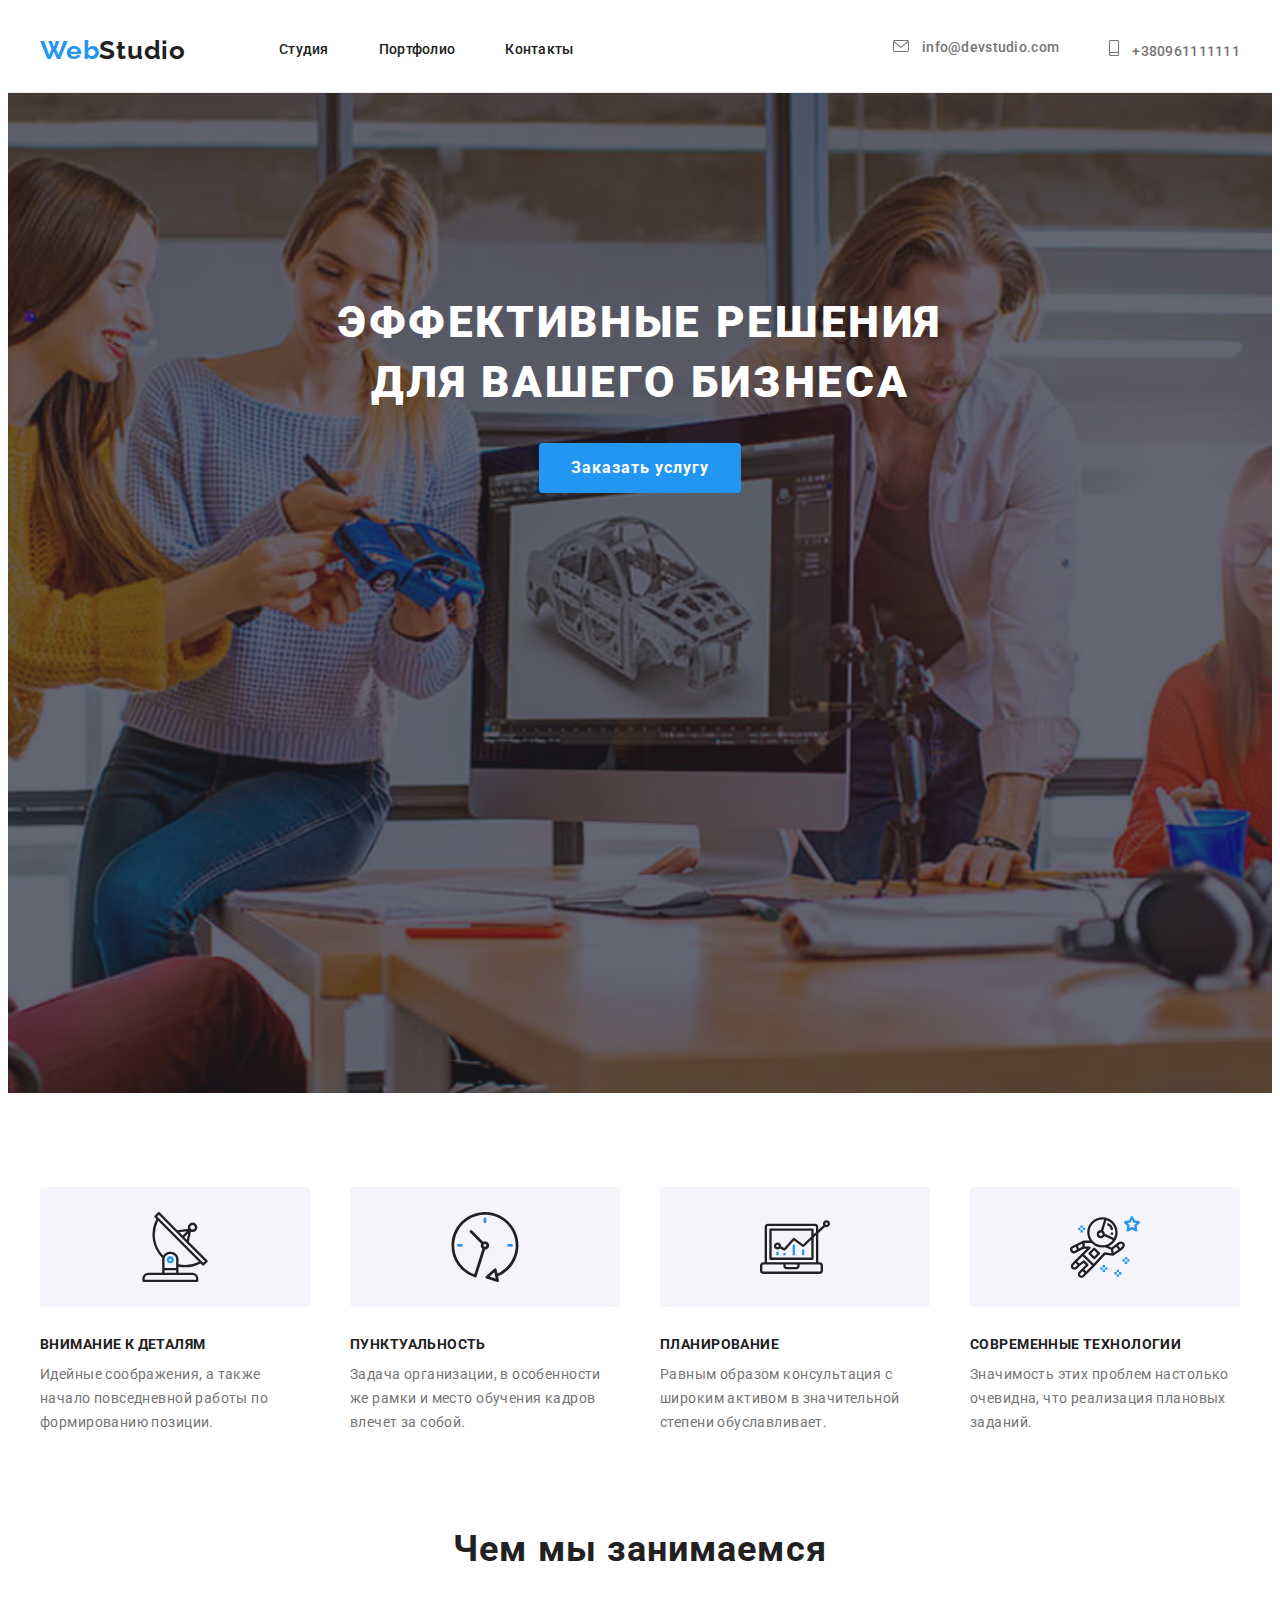
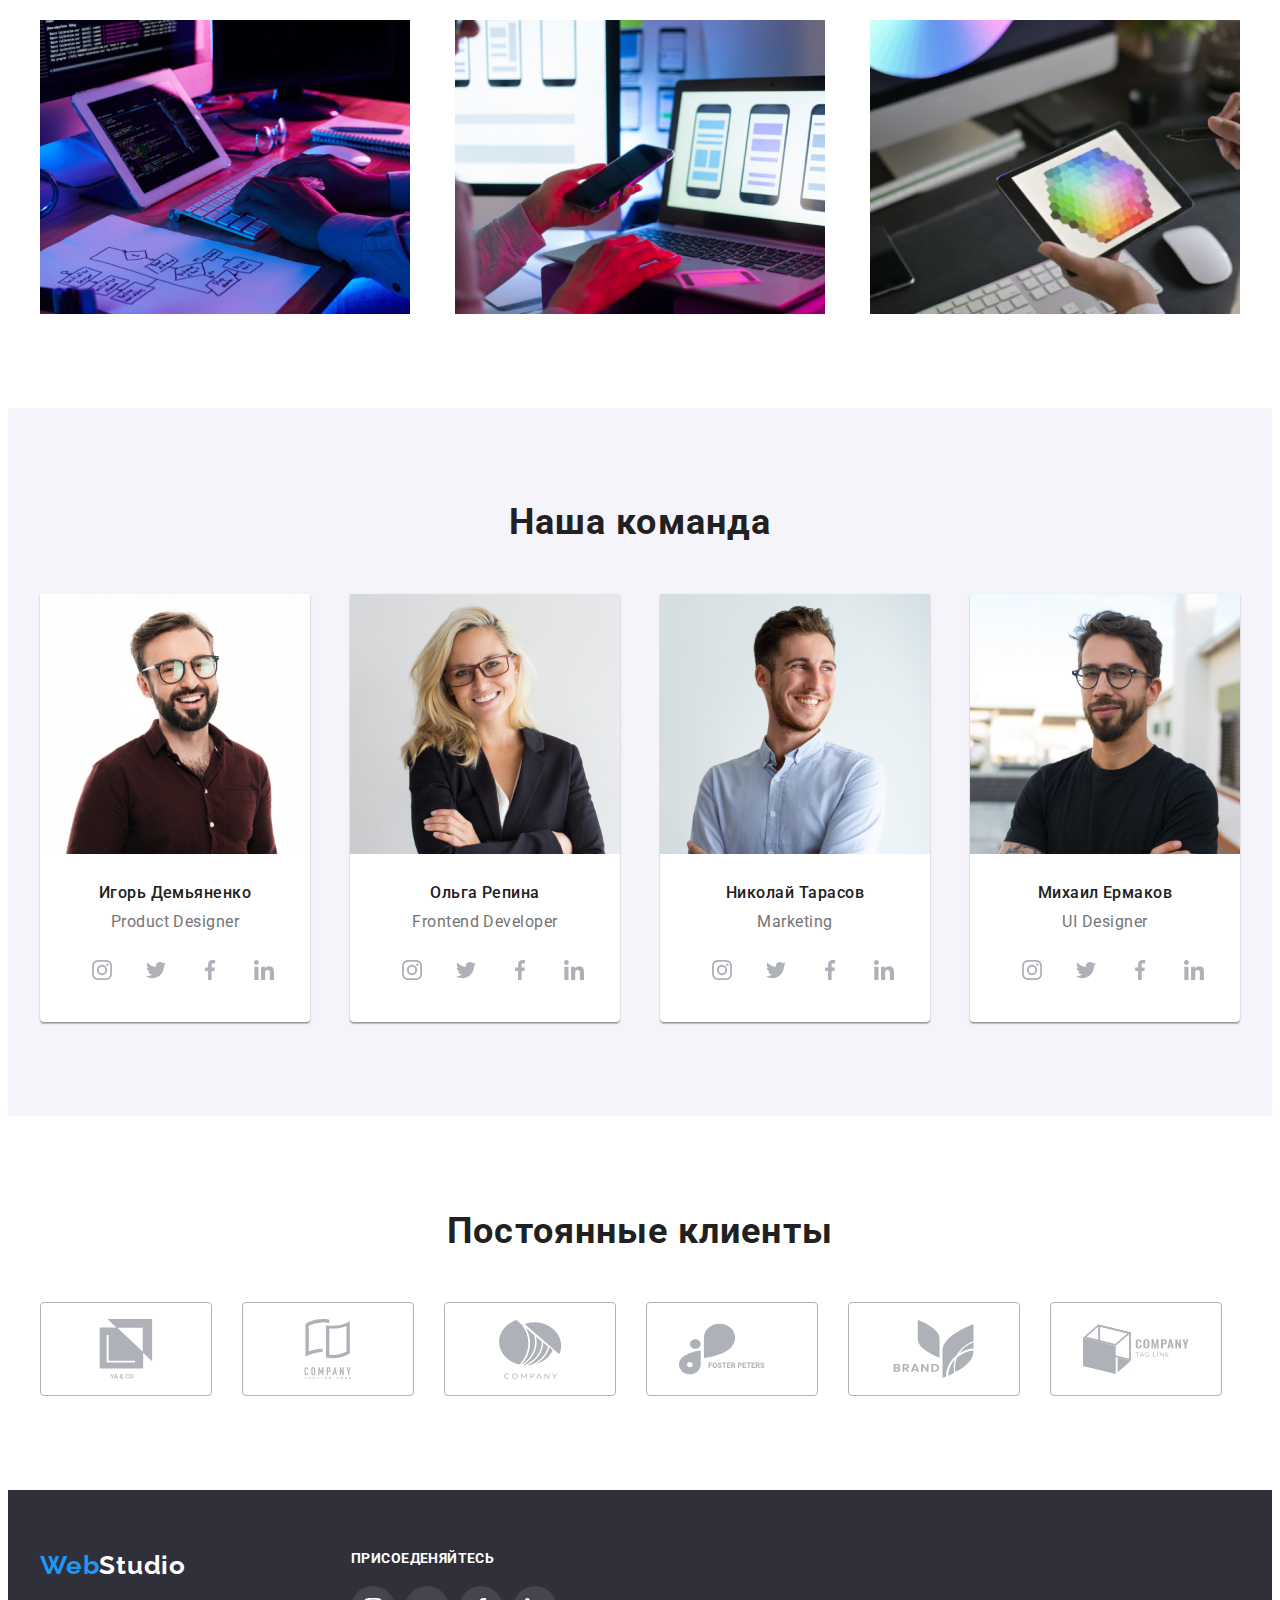
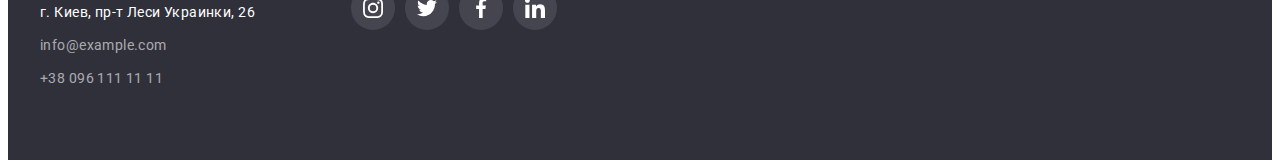
==== index.html @ e59938be "Initial commit" ====
<!DOCTYPE html>
<html lang="ru">
  <head>
    <meta charset="UTF-8" />
    <meta http-equiv="X-UA-Compatible" content="IE=edge" />
    <meta name="viewport" content="width=device-width, initial-scale=1.0" />
    <title>Document</title>
    <link rel="preconnect" href="https://fonts.googleapis.com" />
    <link rel="preconnect" href="https://fonts.gstatic.com" crossorigin />
    <link
      href="https://fonts.googleapis.com/css2?family=Raleway:wght@700&family=Roboto:wght@400;500;700;900&display=swap"
      rel="stylesheet"
    />
    <link
      rel="stylesheet"
      href="https://cdnjs.cloudflare.com/ajax/libs/modern-normalize/1.1.0/modern-normalize.min.css"
      integrity="sha512-wpPYUAdjBVSE4KJnH1VR1HeZfpl1ub8YT/NKx4PuQ5NmX2tKuGu6U/JRp5y+Y8XG2tV+wKQpNHVUX03MfMFn9Q=="
      crossorigin="anonymous"
      referrerpolicy="no-referrer"
    />
    <link rel="stylesheet" href="./css/styles.css" />
  </head>

  <body>
    <header class="header">
      <div class="container header-container">
        <a class="logo-link" lang="en" href="./index.html">Web<span class="studio">Studio</span></a>
        <nav class="header-nav">
          <ul class="header-list list">
            <li class="header-list-item">
              <a class="header-link link" href="">Студия</a>
            </li>
            <li class="header-list-item">
              <a class="header-link link" href="./portfolio.html">Портфолио</a>
            </li>
            <li class="header-list-item">
              <a class="header-link link" href="">Контакты</a>
            </li>
          </ul>
        </nav>
        <div class="header-group">
          <a class="header-email link header-link" href="maliato:info@devstudio.com">
            <svg class="icon-contacte" width="16px" height="12px">
              <use href="./images/icons.svg#icon-envelope-hover"></use>
            </svg>
            info@devstudio.com</a
          >
          <a class="header-contact link header-link" href="tel:+380961111111">
            <svg class="icon-contacte" width="10px" height="16px">
              <use href="./images/icons.svg#icon-smartphone"></use>
            </svg>
            +380961111111</a
          >
        </div>
      </div>
    </header>

    <main>
      <section class="service hero">
        <div class="container">
          <h1 class="h1 business">Эффективные решения для вашего бизнеса</h1>
          <button class="button business" type="button">Заказать услугу</button>
        </div>
      </section>

      <section class="peculiariti-titles benefits-section">
        <div class="container">
          <ul class="list">
            <li class="details plan">
              <div class="feature-icon">
                <svg class="icons" width="70px" height="70px">
                  <use href="./images/icons.svg#icon-antenna-1"></use>
                </svg>
              </div>
              <h3 class="peculiariti-title">Внимание к деталям</h3>
              <p class="peculiariti-descr">
                Идейные соображения, а также начало повседневной работы по формированию позиции.
              </p>
            </li>

            <li class="details plan">
              <div class="feature-icon">
                <svg class="icons" width="70px" height="70px">
                  <use href="./images/icons.svg#icon-clock-1"></use>
                </svg>
              </div>
              <h3 class="peculiariti-title">Пунктуальность</h3>
              <p class="peculiariti-descr">
                Задача организации, в особенности же рамки и место обучения кадров влечет за собой.
              </p>
            </li>

            <li class="details plan">
              <div class="feature-icon">
                <svg class="icons" width="70px" height="70px">
                  <use href="./images/icons.svg#icon-diagram-1"></use>
                </svg>
              </div>
              <h3 class="peculiariti-title">Планирование</h3>
              <p class="peculiariti-descr">
                Равным образом консультация с широким активом в значительной степени обуславливает.
              </p>
            </li>

            <li class="details plan">
              <div class="feature-icon">
                <svg class="icons" width="70px" height="70px">
                  <use href="./images/icons.svg#icon-astronaut-1"></use>
                </svg>
              </div>
              <h3 class="peculiariti-title">Современные технологии</h3>
              <p class="peculiariti-descr">
                Значимость этих проблем настолько очевидна, что реализация плановых заданий.
              </p>
            </li>
          </ul>
        </div>
      </section>

      <section class="about">
        <div class="container">
          <h2 class="work">Чем мы занимаемся</h2>
          <ul class="list">
            <li class="page">
              <img src="./images/img1.jpg" alt="верстка" width="370" />
            </li>
            <li class="page">
              <img src="./images/img2.jpg" alt="дизайн" width="370" />
            </li>
            <li class="page">
              <img src="./images/img3.jpg" alt="внешнее оформление" width="370" />
            </li>
          </ul>
        </div>
      </section>

      <section class="team benefits-section">
        <div class="container">
          <h2 class="our-team">Наша команда</h2>
          <ul class="list">
            <li>
              <div class="cards">
                <img src="./images/img4.jpg" alt="работник1" width="270" />
                <div class="hope">
                  <h3 class="human people">Игорь Демьяненко</h3>
                  <p class="specialization" lang="en">Product Designer</p>
                  <ul class="team-soclinks">
                    <li class="team-logo">
                      <a class="social-link" href="">
                        <svg class="icon-social" width="20px" height="20px">
                          <use href="./images/icons.svg#icon-instagram-2"></use>
                        </svg>
                      </a>
                    </li>
                    <li class="team-logo">
                      <a href="" class="social-link">
                        <svg class="icon-social" width="20px" height="20px">
                          <use href="./images/icons.svg#icon-twitter-1"></use>
                        </svg>
                      </a>
                    </li>
                    <li class="team-logo">
                      <a href="" class="social-link">
                        <svg class="icon-social" width="20px" height="20px">
                          <use href="./images/icons.svg#icon-facebook-1"></use>
                        </svg>
                      </a>
                    </li>
                    <li class="team-logo">
                      <a href="" class="social-link">
                        <svg class="icon-social" width="20px" height="20px">
                          <use href="./images/icons.svg#icon-linkedin-1"></use>
                        </svg>
                      </a>
                    </li>
                  </ul>
                </div>
              </div>
            </li>
            <li>
              <div class="cards">
                <img src="./images/img5.jpg" alt="работник2" width="270" />
                <div class="hope">
                  <h3 class="human people">Ольга Репина</h3>
                  <p class="specialization" lang="en">Frontend Developer</p>
                  <ul class="team-soclinks">
                    <li class="team-logo">
                      <a class="social-link" href="">
                        <svg class="icon-social" width="20px" height="20px">
                          <use href="./images/icons.svg#icon-instagram-2"></use>
                        </svg>
                      </a>
                    </li>
                    <li class="team-logo">
                      <a href="" class="social-link">
                        <svg class="icon-social" width="20px" height="20px">
                          <use href="./images/icons.svg#icon-twitter-1"></use>
                        </svg>
                      </a>
                    </li>
                    <li class="team-logo">
                      <a href="" class="social-link">
                        <svg class="icon-social" width="20px" height="20px">
                          <use href="./images/icons.svg#icon-facebook-1"></use>
                        </svg>
                      </a>
                    </li>
                    <li class="team-logo">
                      <a href="" class="social-link">
                        <svg class="icon-social" width="20px" height="20px">
                          <use href="./images/icons.svg#icon-linkedin-1"></use>
                        </svg>
                      </a>
                    </li>
                  </ul>
                </div>
              </div>
            </li>
            <li>
              <div class="cards">
                <img src="./images/img6.jpg" alt="работник3" width="270" />
                <div class="hope">
                  <h3 class="human people">Николай Тарасов</h3>
                  <p class="specialization" lang="en">Marketing</p>
                  <ul class="team-soclinks">
                    <li class="team-logo">
                      <a class="social-link" href="">
                        <svg class="icon-social" width="20px" height="20px">
                          <use href="./images/icons.svg#icon-instagram-2"></use>
                        </svg>
                      </a>
                    </li>
                    <li class="team-logo">
                      <a href="" class="social-link">
                        <svg class="icon-social" width="20px" height="20px">
                          <use href="./images/icons.svg#icon-twitter-1"></use>
                        </svg>
                      </a>
                    </li>
                    <li class="team-logo">
                      <a href="" class="social-link">
                        <svg class="icon-social" width="20px" height="20px">
                          <use href="./images/icons.svg#icon-facebook-1"></use>
                        </svg>
                      </a>
                    </li>
                    <li class="team-logo">
                      <a href="" class="social-link">
                        <svg class="icon-social" width="20px" height="20px">
                          <use href="./images/icons.svg#icon-linkedin-1"></use>
                        </svg>
                      </a>
                    </li>
                  </ul>
                </div>
              </div>
            </li>
            <li>
              <div class="cards">
                <img src="./images/img7.jpg" alt="работник4" width="270" />
                <div class="hope">
                  <h3 class="human people">Михаил Ермаков</h3>
                  <p class="specialization" lang="en">UI Designer</p>
                  <ul class="team-soclinks">
                    <li class="team-logo">
                      <a class="social-link" href="">
                        <svg class="icon-social" width="20px" height="20px">
                          <use href="./images/icons.svg#icon-instagram-2"></use>
                        </svg>
                      </a>
                    </li>
                    <li class="team-logo">
                      <a href="" class="social-link">
                        <svg class="icon-social" width="20px" height="20px">
                          <use href="./images/icons.svg#icon-twitter-1"></use>
                        </svg>
                      </a>
                    </li>
                    <li class="team-logo">
                      <a href="" class="social-link">
                        <svg class="icon-social" width="20px" height="20px">
                          <use href="./images/icons.svg#icon-facebook-1"></use>
                        </svg>
                      </a>
                    </li>
                    <li class="team-logo">
                      <a href="" class="social-link">
                        <svg class="icon-social" width="20px" height="20px">
                          <use href="./images/icons.svg#icon-linkedin-1"></use>
                        </svg>
                      </a>
                    </li>
                  </ul>
                </div>
              </div>
            </li>
          </ul>
        </div>
      </section>

      <section class="clients section">
        <div class="container">
          <h2 class="clients-title">Постоянные клиенты</h2>
          <ul class="clients-list">
            <li class="clients-item">
              <a href="" class="clients-link">
                <svg class="clients-icon" width="106px" height="60px">
                  <use href="./images/icons.svg#icon-group"></use>
                </svg>
              </a>
            </li>

            <li class="clients-item">
              <a href="" class="clients-link">
                <svg class="clients-icon" width="106px" height="60px">
                  <use href="./images/icons.svg#icon-group-1"></use>
                </svg>
              </a>
            </li>

            <li class="clients-item">
              <a href="" class="clients-link">
                <svg class="clients-icon" width="106px" height="60px">
                  <use href="./images/icons.svg#icon-group-2"></use>
                </svg>
              </a>
            </li>

            <li class="clients-item">
              <a href="" class="clients-link">
                <svg class="clients-icon" width="106px" height="60px">
                  <use href="./images/icons.svg#icon-group-3"></use>
                </svg>
              </a>
            </li>

            <li class="clients-item">
              <a href="" class="clients-link">
                <svg class="clients-icon" width="106px" height="60px">
                  <use href="./images/icons.svg#icon-group-4"></use>
                </svg>
              </a>
            </li>

            <li class="clients-item">
              <a href="" class="clients-link">
                <svg class="clients-icon" width="106px" height="60px">
                  <use href="./images/icons.svg#icon-group-5"></use>
                </svg>
              </a>
            </li>
          </ul>
        </div>
      </section>
    </main>

    <footer class="footer">
      <div class="footer-center">
        <div class="footer-logo">
          <div class="logo-link2">
            <a class="logo-link" lang="en" href="./index.html"
              >Web<span class="studio2">Studio</span></a
            >
          </div>
          <address>
            <ul class="list2 address2">
              <li class="contacte">
                <a
                  class="link street"
                  href="https://bit.ly/3pXMvUd"
                  target="_blank"
                  rel="noopener noreferrer"
                  >г. Киев, пр-т Леси Украинки, 26</a
                >
              </li>
              <li class="contacte">
                <a class="link footer-contacts" href="mailto:info@devstudio.com"
                  >info@example.com</a
                >
              </li>
              <li class="contacte">
                <a class="link footer-contacts" href="tel:+380961111111">+38 096 111 11 11</a>
              </li>
            </ul>
          </address>
        </div>
        <div class="footer-socials">
          <h2 class="footer-socials-caption">Присоеденяйтесь</h2>
          <ul class="footer-center2">
            <li class="footer-icon-wrapper">
              <a class="footer-icon-link" href="">
                <svg class="footer-icon" height="20" width="20">
                  <use href="./images/icons.svg#icon-instagram-2"></use>
                </svg>
              </a>
            </li>
            <li class="footer-icon-wrapper">
              <a class="footer-icon-link" href="">
                <svg class="footer-icon" height="20" width="20">
                  <use href="./images/icons.svg#icon-twitter-1"></use>
                </svg>
              </a>
            </li>
            <li class="footer-icon-wrapper">
              <a class="footer-icon-link" href="">
                <svg class="footer-icon" height="20" width="20">
                  <use href="./images/icons.svg#icon-facebook-1"></use>
                </svg>
              </a>
            </li>
            <li class="footer-icon-wrapper">
              <a class="footer-icon-link" href="">
                <svg class="footer-icon" height="20" width="20">
                  <use href="./images/icons.svg#icon-linkedin-1"></use>
                </svg>
              </a>
            </li>
          </ul>
        </div>
      </div>
    </footer>
  </body>
</html>
---- css/styles.css ----
:root {
  --text-color: #757575;
  --title-color: #212121;
  --accent-color: #2196f3;
}

body {
  font-family: 'Roboto', sans-serif;
  font-size: 14px;
  color: var(--primary_text-color);
  color: var(--secondary-light-txt);
}

h1,
h2,
h3,
p {
  margin: 0%;
}

.h1 {
  height: 120px;
  width: 696px;
}

.business {
  margin-left: auto;
  margin-right: auto;
  justify-content: center;
  align-items: center;
}

img {
  display: block;
  max-width: 100%;
  height: auto;
}

.about {
  padding-bottom: 94px;
}

.logo-link {
  font-family: 'Raleway', sans-serif;
  text-decoration: none;
  font-style: normal;
  color: var(--accent-color);
  font-weight: 700;
  font-size: 26px;
  line-height: 1.19;
  letter-spacing: 0.03em;
}

.studio {
  color: var(--title-color);
}

.studio2 {
  color: #ffffff;
}

.link {
  text-decoration: none;
}

.list {
  list-style: none;
  margin: 0;
  padding: 0;
  display: flex;
  flex-wrap: wrap;
  justify-content: space-between;
}

.list2 {
  justify-content: center;
  align-items: center;
}

.list3 {
  margin-bottom: 50px;
}

.list4 {
  gap: 30px;
  list-style: none;
  margin: 0;
  padding: 0;
  display: flex;
  flex-wrap: wrap;
}

.header-container {
  display: flex;
  align-items: center;
}

.header {
  background-color: #ffffff;
  border-bottom: 1px solid #ececec;
}

.logo-link {
  margin-right: 93px;
}

.header-link {
  display: block;
  padding-top: 32px;
  padding-bottom: 32px;
  font-weight: 500;
  font-size: 14px;
  line-height: 1.14;
  letter-spacing: 0.02em;
  color: var(--title-color);
}

.icon-contacte {
  fill: currentColor;
  margin-right: 10px;
}

.header-list-item:not(:last-child) {
  margin-right: 50px;
}

.header-link:hover,
.header-link:focus {
  color: var(--accent-color);
}

.header-group {
  display: flex;
  margin-left: auto;
}

.header-email,
.header-contact {
  font-weight: 500;
  font-size: 14px;
  line-height: 1.14;
  letter-spacing: 0.02em;
  color: var(--text-color);
}

.header-contact {
  margin-left: 50px;
}

.service {
  background: #2f303a;
  height: 600px;
  background-image: linear-gradient(rgba(47, 48, 58, 0.4), rgba(47, 48, 58, 0.4)),
    url(../images/hero-bg/Img.png);
  background-repeat: no-repeat;
  background-position: center;
  background-size: cover;
}

.hero {
  padding-top: 200px;
  padding-bottom: 200px;
}

.h1 {
  font-weight: 900;
  font-size: 44px;
  line-height: 1.36;
  text-align: center;
  letter-spacing: 0.06em;
  text-transform: uppercase;
  color: #ffffff;
}

.button {
  padding: 10px 32px;
  font-family: 'Roboto';
  font-weight: 700;
  font-size: 16px;
  line-height: 1.87;
  display: flex;
  align-items: center;
  text-align: center;
  letter-spacing: 0.06em;
  text-align: center;
  color: #ffffff;
  background: var(--accent-color);
  cursor: pointer;
  border: none;
  border-radius: 4px;
  margin-top: 30px;
}

.button2 {
  background: #f5f4fa;
  border-radius: 4px;
  margin-right: 8px;
  font-family: 'Roboto';
  font-weight: 500;
  font-size: 16px;
  line-height: 1.87;
  padding: 6px 22px;
  border: 1px solid transparent;
}

.button2:hover,
.button2:focus,
.button2:active {
  color: #ffffff;
  background: var(--accent-color);
  border-radius: 4px;
  box-shadow: 0px 3px 1px rgba(0, 0, 0, 0.1), 0px 1px 2px rgba(0, 0, 0, 0.08),
    0px 2px 2px rgba(0, 0, 0, 0.12);
}

.peculiariti-title {
  font-weight: 700;
  font-size: 14px;
  line-height: 1.14;
  letter-spacing: 0.03em;
  text-transform: uppercase;
  color: #212121;
  margin-bottom: 10px;
}

.peculiariti-descr {
  font-size: 14px;
  line-height: 1.71;
  letter-spacing: 0.03em;
  color: #757575;
}

.details:not(:last-child) {
  margin-right: 30px;
}

.plan {
  width: 270px;
}

.feature-icon {
  display: flex;
  justify-content: center;
  align-items: center;
  margin-bottom: 30px;
  background: #f5f4fa;
  border-radius: 4px;
  height: 120px;
}

.work {
  font-weight: 700;
  font-size: 36px;
  line-height: 1.16;
  text-align: center;
  letter-spacing: 0.03em;
  color: #212121;
  margin-bottom: 50px;
}

.benefits-section {
  padding-top: 94px;
  padding-bottom: 94px;
}

.cards {
  background-color: white;
  box-shadow: 0px 1px 3px rgba(0, 0, 0, 0.12), 0px 1px 1px rgba(0, 0, 0, 0.14),
    0px 2px 1px rgba(0, 0, 0, 0.2);
  border-radius: 0px 0px 4px 4px;
}

.team {
  background: #f5f4fa;
}

.our-team {
  font-weight: 700;
  font-size: 36px;
  line-height: 1.16;
  text-align: center;
  letter-spacing: 0.03em;
  color: #212121;
  margin-bottom: 50px;
}

.human {
  font-weight: 500;
  font-size: 16px;
  line-height: 1.18;
  text-align: center;
  letter-spacing: 0.03em;
  color: #212121;
}

.people {
  margin-bottom: 10px;
}

.hope {
  padding-top: 30px;
  padding-bottom: 30px;
}

.specialization {
  font-weight: 400;
  font-size: 16px;
  line-height: 1.18;
  text-align: center;
  letter-spacing: 0.03em;
  color: #757575;
  margin-bottom: 16px;
}

.team-soclinks {
  display: flex;
  list-style: none;
}

.team-logo:not(:last-child) {
  margin-right: 10px;
}

.social-link {
  display: flex;
  align-items: center;
  justify-content: center;
  width: 44px;
  height: 44px;
  background-color: white;
  border-radius: 50%;
  fill: #afb1b8;
}

.social-link:hover .icon-social,
.social-link:focus .icon-social {
  fill: white;
}

.social-link:hover,
.social-link:focus {
  background-color: #2196f3;
}

.clients {
  padding-bottom: 94px;
  padding-top: 94px;
}

.clients-title {
  font-style: normal;
  font-weight: 700;
  font-size: 36px;
  line-height: 42px;
  text-align: center;
  letter-spacing: 0.03em;
  color: #212121;
  margin-bottom: 50px;
}

.clients-list {
  display: flex;
  list-style: none;
  gap: 30px;
  margin: 0;
  padding: 0;
}

.clients-link {
  display: flex;
  align-items: center;
  justify-content: center;
  border: 1px solid #afb1b8;
  border-radius: 4px;
  fill: #afb1b8;
  width: 170px;
  height: 92px;
}

.clients-link:hover,
.clients-link:focus {
  fill: #2196f3;
}

.clients-link:hover {
  border-color: #2196f3;
}

.footer {
  background: #2f303a;
  padding-top: 60px;
  padding-bottom: 60px;
}

.list2 {
  list-style: none;
  margin: 0;
  padding: 0;
}

.logo-link2 {
  padding-bottom: 20px;
}

.address2 {
  flex-direction: row-reverse;
}

.street {
  font-style: normal;
  font-size: 14px;
  line-height: 1.71;
  letter-spacing: 0.03em;
  color: #ffffff;
}

.footer-center {
  display: flex;
  width: 1200px;
  padding-left: 15px;
  padding-right: 15px;
  margin-left: auto;
  margin-right: auto;
}

.container {
  width: 1200px;
  padding-left: 15px;
  padding-right: 15px;
  margin-left: auto;
  margin-right: auto;
}

.footer-contacts {
  font-style: normal;
  font-size: 14px;
  line-height: 1.71;
  letter-spacing: 0.03em;
  color: rgba(255, 255, 255, 0.6);
}

.contacte {
  margin-bottom: 9px;
}

.name {
  font-weight: 700;
  font-size: 18px;
  line-height: 2;
  letter-spacing: 0.06em;
  color: #212121;
}

.description {
  font-size: 16px;
  line-height: 1.87;
  letter-spacing: 0.03em;
  color: #757575;
}

.list2:not(:last-child) {
  margin-bottom: 15px;
}

.card {
  padding: 20px 24px;
  border-bottom: 1px solid #ececec;
  border-left: 1px solid #ececec;
  border-right: 1px solid #ececec;
}

.figure:hover,
.figure:focus {
  box-shadow: 0px 1px 1px rgba(0, 0, 0, 0.12), 0px 4px 4px rgba(0, 0, 0, 0.06),
    1px 4px 6px rgba(0, 0, 0, 0.16);
  cursor: pointer;
}

.footer-socials {
  margin-left: 72px;
  align-self: flex-start;
  justify-self: center;
  list-style: none;
}

.footer-center2 {
  display: flex;
  align-items: center;
  justify-content: center;
  list-style: none;
  margin: 0;
  padding: 0;
}

.footer-socials-caption {
  font-style: normal;
  font-weight: 700;
  font-size: 14px;
  line-height: 16px;
  letter-spacing: 0.03em;
  text-transform: uppercase;
  color: white;
  margin-bottom: 20px;
}

.footer-icon-link {
  display: flex;
  border-radius: 50%;
  width: 44px;
  height: 44px;
  margin-right: 10px;
  background-color: rgba(255, 255, 255, 0.1);
}

.footer-icon {
  margin: auto auto;
  fill: white;
}

.footer-icon-link:hover,
.footer-icon-link:focus {
  background-color: #2196f3;
}
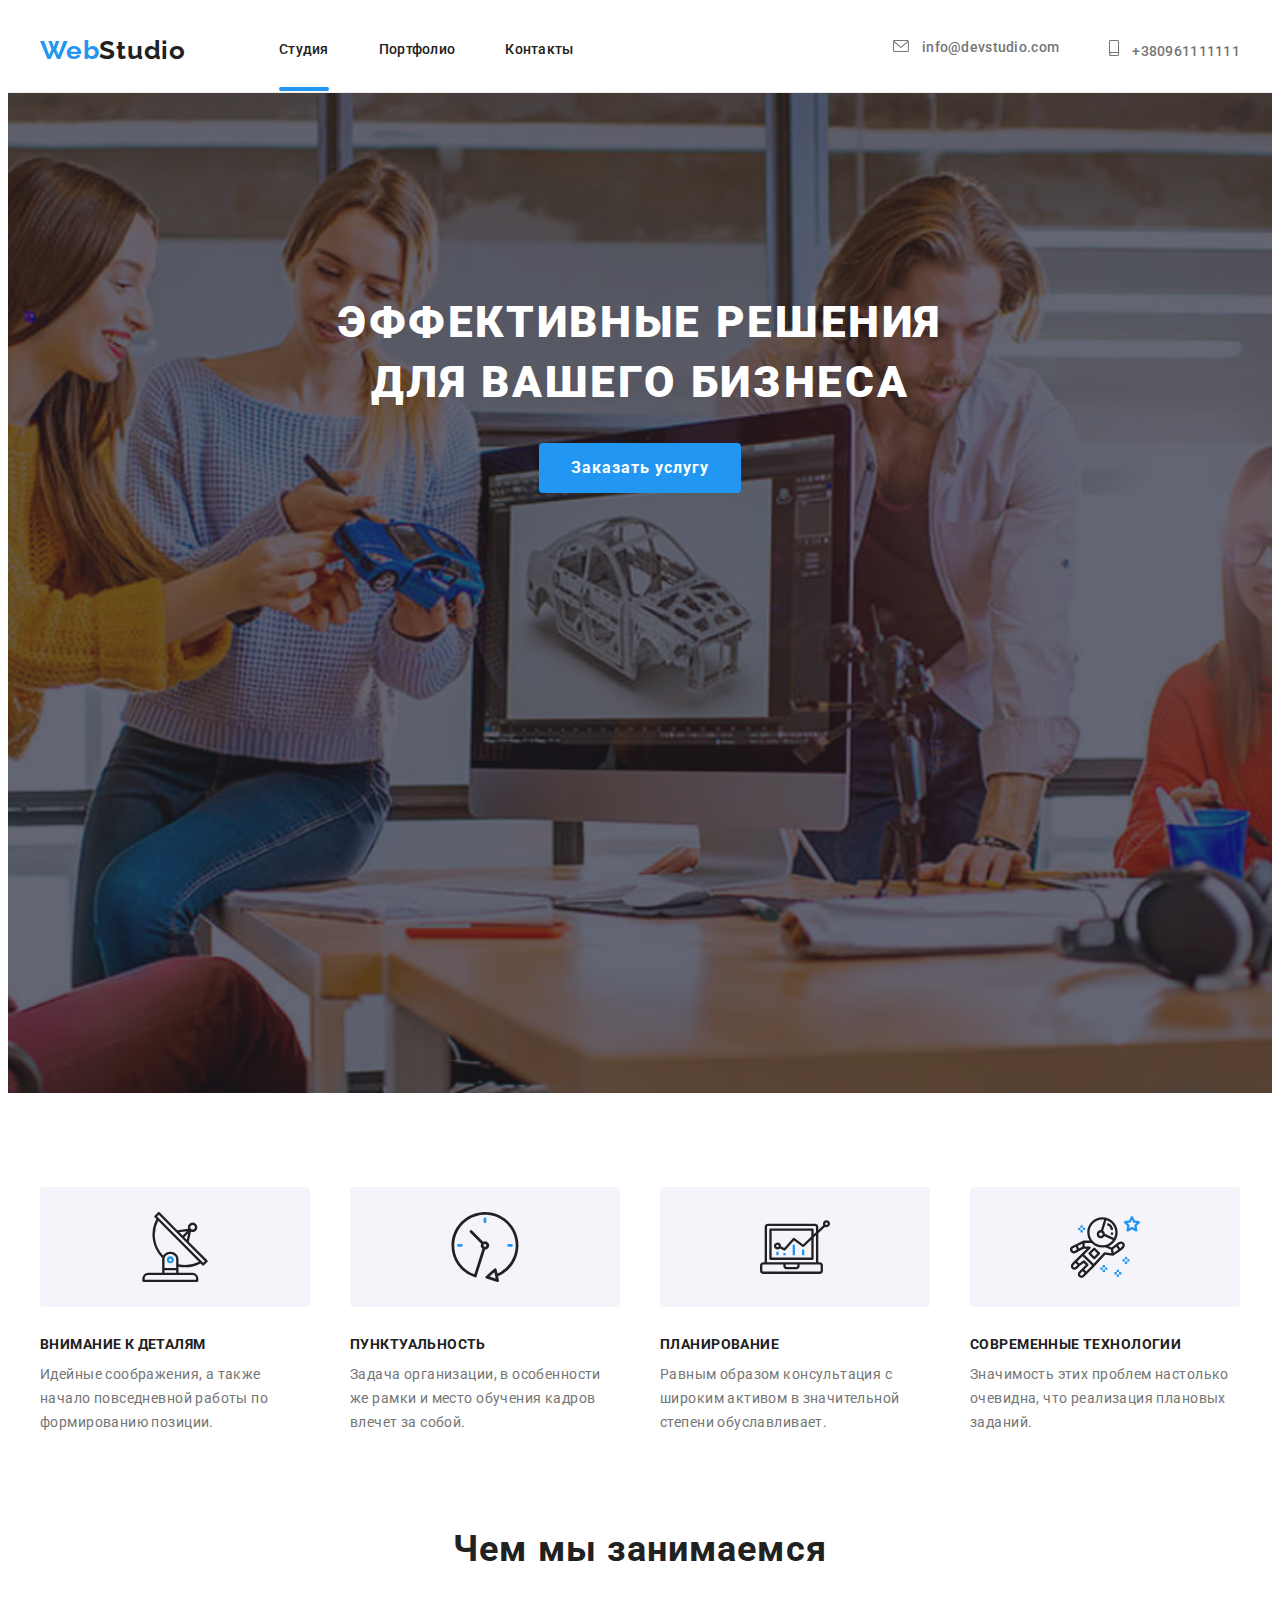
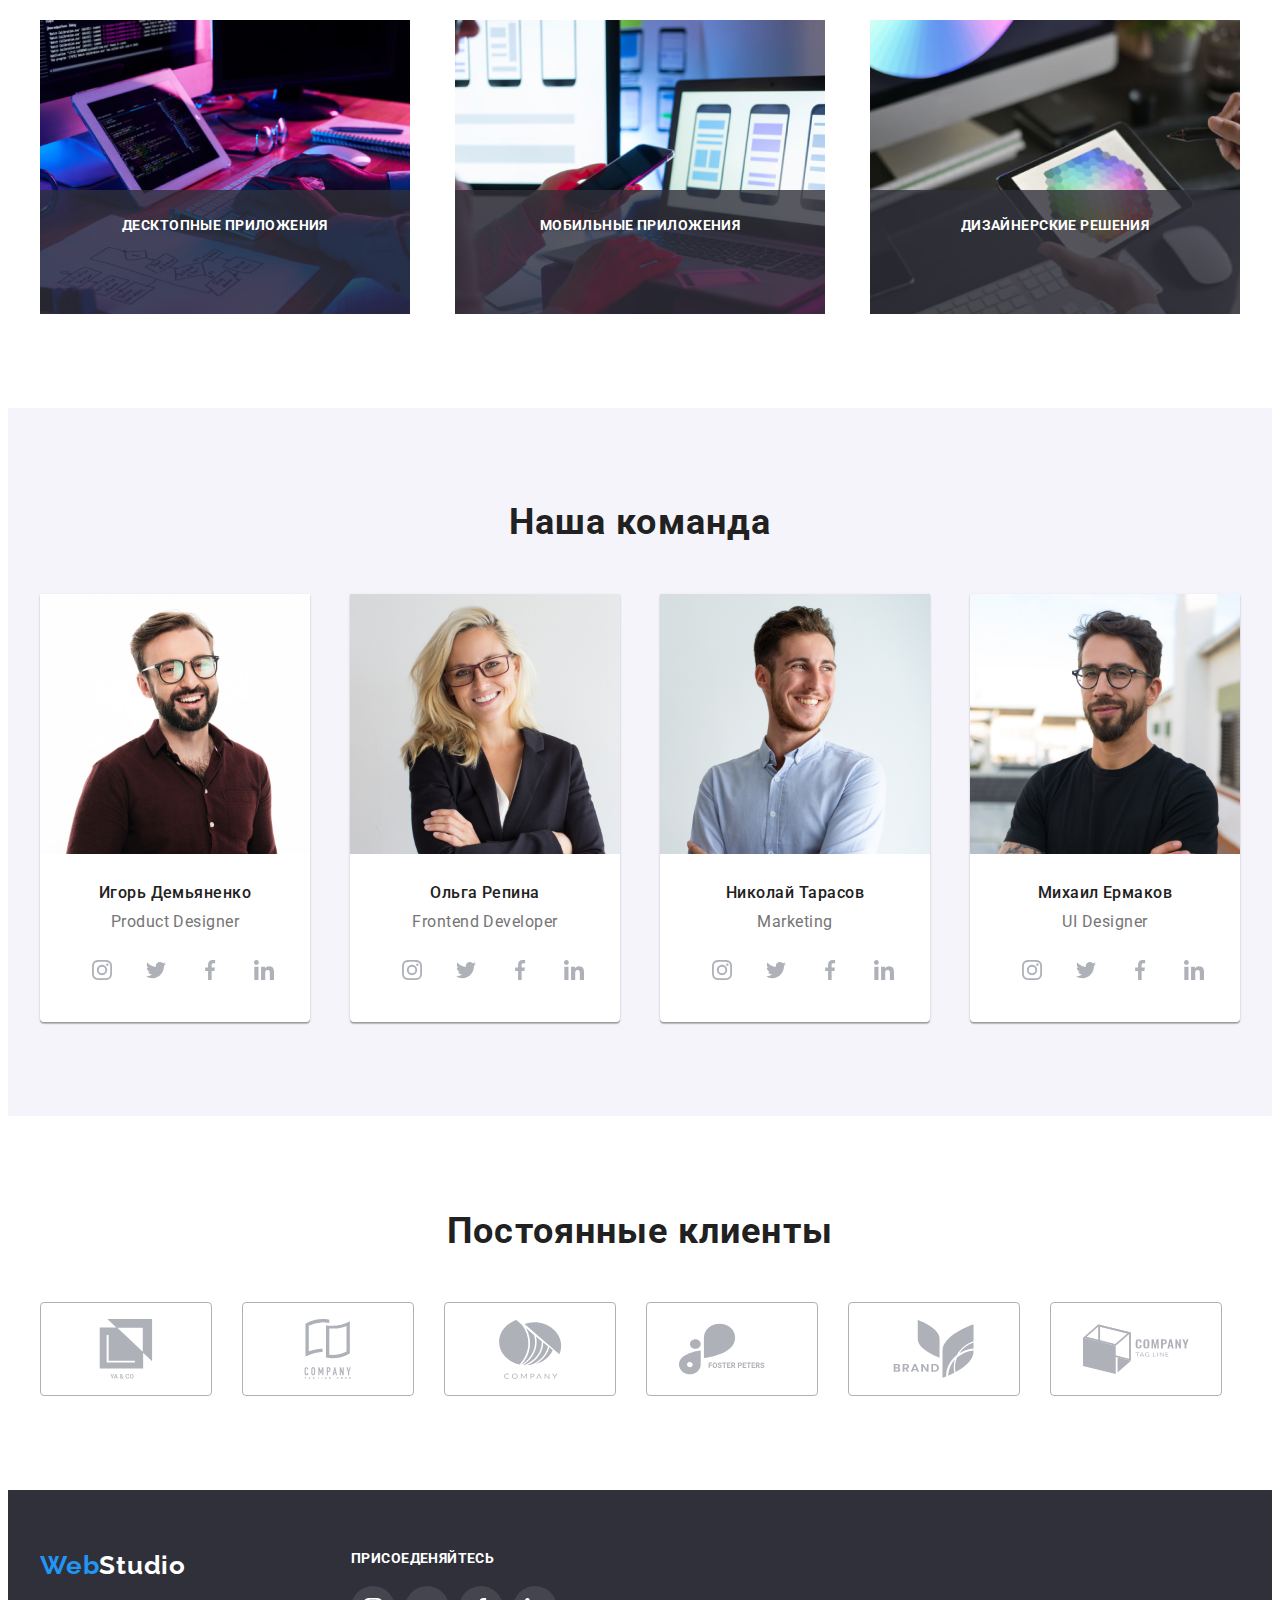
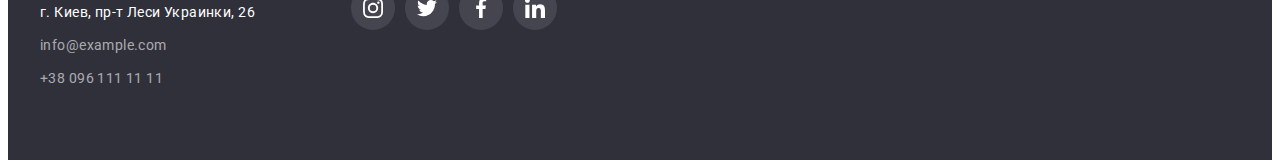
==== commit 213f8bf1: "hw5" ====
--- a/index.html
+++ b/index.html
@@ -1,423 +1,425 @@
 <!DOCTYPE html>
 <html lang="ru">
-  <head>
-    <meta charset="UTF-8" />
-    <meta http-equiv="X-UA-Compatible" content="IE=edge" />
-    <meta name="viewport" content="width=device-width, initial-scale=1.0" />
-    <title>Document</title>
-    <link rel="preconnect" href="https://fonts.googleapis.com" />
-    <link rel="preconnect" href="https://fonts.gstatic.com" crossorigin />
-    <link
-      href="https://fonts.googleapis.com/css2?family=Raleway:wght@700&family=Roboto:wght@400;500;700;900&display=swap"
-      rel="stylesheet"
-    />
-    <link
-      rel="stylesheet"
-      href="https://cdnjs.cloudflare.com/ajax/libs/modern-normalize/1.1.0/modern-normalize.min.css"
-      integrity="sha512-wpPYUAdjBVSE4KJnH1VR1HeZfpl1ub8YT/NKx4PuQ5NmX2tKuGu6U/JRp5y+Y8XG2tV+wKQpNHVUX03MfMFn9Q=="
-      crossorigin="anonymous"
-      referrerpolicy="no-referrer"
-    />
-    <link rel="stylesheet" href="./css/styles.css" />
-  </head>
-
-  <body>
-    <header class="header">
-      <div class="container header-container">
-        <a class="logo-link" lang="en" href="./index.html">Web<span class="studio">Studio</span></a>
-        <nav class="header-nav">
-          <ul class="header-list list">
-            <li class="header-list-item">
-              <a class="header-link link" href="">Студия</a>
+
+<head>
+  <meta charset="UTF-8" />
+  <meta http-equiv="X-UA-Compatible" content="IE=edge" />
+  <meta name="viewport" content="width=device-width, initial-scale=1.0" />
+  <title>Document</title>
+  <link rel="preconnect" href="https://fonts.googleapis.com" />
+  <link rel="preconnect" href="https://fonts.gstatic.com" crossorigin />
+  <link href="https://fonts.googleapis.com/css2?family=Raleway:wght@700&family=Roboto:wght@400;500;700;900&display=swap"
+    rel="stylesheet" />
+  <link rel="stylesheet" href="https://cdnjs.cloudflare.com/ajax/libs/modern-normalize/1.1.0/modern-normalize.min.css"
+    integrity="sha512-wpPYUAdjBVSE4KJnH1VR1HeZfpl1ub8YT/NKx4PuQ5NmX2tKuGu6U/JRp5y+Y8XG2tV+wKQpNHVUX03MfMFn9Q=="
+    crossorigin="anonymous" referrerpolicy="no-referrer" />
+  <link rel="stylesheet" href="./css/styles.css" />
+</head>
+
+<body>
+  <header class="header">
+    <div class="container header-container">
+      <a class="logo-link" lang="en" href="./index.html">Web<span class="studio">Studio</span></a>
+      <nav class="header-nav">
+        <ul class="header-list list">
+          <li class="header-list-item">
+            <a class="header-link link header-underline" href="">Студия</a>
+            <div class="line"></div>
+          </li>
+          <li class="header-list-item">
+            <a class="header-link link curent" href="./portfolio.html">Портфолио</a>
+          </li>
+          <li class="header-list-item">
+            <a class="header-link link curent" href="">Контакты</a>
+          </li>
+        </ul>
+      </nav>
+      <div class="header-group">
+        <a class="header-email link header-link" href="maliato:info@devstudio.com">
+          <svg class="icon-contacte" width="16px" height="12px">
+            <use href="./images/icons.svg#icon-envelope-hover"></use>
+          </svg>
+          info@devstudio.com</a>
+        <a class="header-contact link header-link" href="tel:+380961111111">
+          <svg class="icon-contacte" width="10px" height="16px">
+            <use href="./images/icons.svg#icon-smartphone"></use>
+          </svg>
+          +380961111111</a>
+      </div>
+    </div>
+  </header>
+
+  <main>
+    <section class="service hero">
+      <div class="container">
+        <h1 class="h1 business">Эффективные решения для вашего бизнеса</h1>
+        <button class="button business" type="button" data-modal-open>Заказать услугу</button>
+      </div>
+    </section>
+
+    <section class="peculiariti-titles benefits-section">
+      <div class="container">
+        <ul class="list">
+          <li class="details plan">
+            <div class="feature-icon">
+              <svg class="icons" width="70px" height="70px">
+                <use href="./images/icons.svg#icon-antenna-1"></use>
+              </svg>
+            </div>
+            <h3 class="peculiariti-title">Внимание к деталям</h3>
+            <p class="peculiariti-descr">
+              Идейные соображения, а также начало повседневной работы по формированию позиции.
+            </p>
+          </li>
+
+          <li class="details plan">
+            <div class="feature-icon">
+              <svg class="icons" width="70px" height="70px">
+                <use href="./images/icons.svg#icon-clock-1"></use>
+              </svg>
+            </div>
+            <h3 class="peculiariti-title">Пунктуальность</h3>
+            <p class="peculiariti-descr">
+              Задача организации, в особенности же рамки и место обучения кадров влечет за собой.
+            </p>
+          </li>
+
+          <li class="details plan">
+            <div class="feature-icon">
+              <svg class="icons" width="70px" height="70px">
+                <use href="./images/icons.svg#icon-diagram-1"></use>
+              </svg>
+            </div>
+            <h3 class="peculiariti-title">Планирование</h3>
+            <p class="peculiariti-descr">
+              Равным образом консультация с широким активом в значительной степени обуславливает.
+            </p>
+          </li>
+
+          <li class="details plan">
+            <div class="feature-icon">
+              <svg class="icons" width="70px" height="70px">
+                <use href="./images/icons.svg#icon-astronaut-1"></use>
+              </svg>
+            </div>
+            <h3 class="peculiariti-title">Современные технологии</h3>
+            <p class="peculiariti-descr">
+              Значимость этих проблем настолько очевидна, что реализация плановых заданий.
+            </p>
+          </li>
+        </ul>
+      </div>
+    </section>
+
+    <section class="about">
+      <div class="container">
+        <h2 class="work">Чем мы занимаемся</h2>
+        <ul class="list">
+          <li class="page">
+            <img src="./images/img1.jpg" alt="верстка" width="370" />
+            <p class="text text1">Десктопные приложения</p>
+          </li>
+          <li class="page">
+            <img src="./images/img2.jpg" alt="дизайн" width="370" />
+            <p class="text text2">Мобильные приложения</p>
+          </li>
+          <li class="page">
+            <img src="./images/img3.jpg" alt="внешнее оформление" width="370" />
+            <p class="text text3">Дизайнерские решения</p>
+          </li>
+        </ul>
+      </div>
+    </section>
+
+    <section class="team benefits-section">
+      <div class="container">
+        <h2 class="our-team">Наша команда</h2>
+        <ul class="list">
+          <li>
+            <div class="cards">
+              <img src="./images/img4.jpg" alt="работник1" width="270" />
+              <div class="hope">
+                <h3 class="human people">Игорь Демьяненко</h3>
+                <p class="specialization" lang="en">Product Designer</p>
+                <ul class="team-soclinks">
+                  <li class="team-logo">
+                    <a class="social-link" href="">
+                      <svg class="icon-social" width="20px" height="20px">
+                        <use href="./images/icons.svg#icon-instagram-2"></use>
+                      </svg>
+                    </a>
+                  </li>
+                  <li class="team-logo">
+                    <a href="" class="social-link">
+                      <svg class="icon-social" width="20px" height="20px">
+                        <use href="./images/icons.svg#icon-twitter-1"></use>
+                      </svg>
+                    </a>
+                  </li>
+                  <li class="team-logo">
+                    <a href="" class="social-link">
+                      <svg class="icon-social" width="20px" height="20px">
+                        <use href="./images/icons.svg#icon-facebook-1"></use>
+                      </svg>
+                    </a>
+                  </li>
+                  <li class="team-logo">
+                    <a href="" class="social-link">
+                      <svg class="icon-social" width="20px" height="20px">
+                        <use href="./images/icons.svg#icon-linkedin-1"></use>
+                      </svg>
+                    </a>
+                  </li>
+                </ul>
+              </div>
+            </div>
+          </li>
+          <li>
+            <div class="cards">
+              <img src="./images/img5.jpg" alt="работник2" width="270" />
+              <div class="hope">
+                <h3 class="human people">Ольга Репина</h3>
+                <p class="specialization" lang="en">Frontend Developer</p>
+                <ul class="team-soclinks">
+                  <li class="team-logo">
+                    <a class="social-link" href="">
+                      <svg class="icon-social" width="20px" height="20px">
+                        <use href="./images/icons.svg#icon-instagram-2"></use>
+                      </svg>
+                    </a>
+                  </li>
+                  <li class="team-logo">
+                    <a href="" class="social-link">
+                      <svg class="icon-social" width="20px" height="20px">
+                        <use href="./images/icons.svg#icon-twitter-1"></use>
+                      </svg>
+                    </a>
+                  </li>
+                  <li class="team-logo">
+                    <a href="" class="social-link">
+                      <svg class="icon-social" width="20px" height="20px">
+                        <use href="./images/icons.svg#icon-facebook-1"></use>
+                      </svg>
+                    </a>
+                  </li>
+                  <li class="team-logo">
+                    <a href="" class="social-link">
+                      <svg class="icon-social" width="20px" height="20px">
+                        <use href="./images/icons.svg#icon-linkedin-1"></use>
+                      </svg>
+                    </a>
+                  </li>
+                </ul>
+              </div>
+            </div>
+          </li>
+          <li>
+            <div class="cards">
+              <img src="./images/img6.jpg" alt="работник3" width="270" />
+              <div class="hope">
+                <h3 class="human people">Николай Тарасов</h3>
+                <p class="specialization" lang="en">Marketing</p>
+                <ul class="team-soclinks">
+                  <li class="team-logo">
+                    <a class="social-link" href="">
+                      <svg class="icon-social" width="20px" height="20px">
+                        <use href="./images/icons.svg#icon-instagram-2"></use>
+                      </svg>
+                    </a>
+                  </li>
+                  <li class="team-logo">
+                    <a href="" class="social-link">
+                      <svg class="icon-social" width="20px" height="20px">
+                        <use href="./images/icons.svg#icon-twitter-1"></use>
+                      </svg>
+                    </a>
+                  </li>
+                  <li class="team-logo">
+                    <a href="" class="social-link">
+                      <svg class="icon-social" width="20px" height="20px">
+                        <use href="./images/icons.svg#icon-facebook-1"></use>
+                      </svg>
+                    </a>
+                  </li>
+                  <li class="team-logo">
+                    <a href="" class="social-link">
+                      <svg class="icon-social" width="20px" height="20px">
+                        <use href="./images/icons.svg#icon-linkedin-1"></use>
+                      </svg>
+                    </a>
+                  </li>
+                </ul>
+              </div>
+            </div>
+          </li>
+          <li>
+            <div class="cards">
+              <img src="./images/img7.jpg" alt="работник4" width="270" />
+              <div class="hope">
+                <h3 class="human people">Михаил Ермаков</h3>
+                <p class="specialization" lang="en">UI Designer</p>
+                <ul class="team-soclinks">
+                  <li class="team-logo">
+                    <a class="social-link" href="">
+                      <svg class="icon-social" width="20px" height="20px">
+                        <use href="./images/icons.svg#icon-instagram-2"></use>
+                      </svg>
+                    </a>
+                  </li>
+                  <li class="team-logo">
+                    <a href="" class="social-link">
+                      <svg class="icon-social" width="20px" height="20px">
+                        <use href="./images/icons.svg#icon-twitter-1"></use>
+                      </svg>
+                    </a>
+                  </li>
+                  <li class="team-logo">
+                    <a href="" class="social-link">
+                      <svg class="icon-social" width="20px" height="20px">
+                        <use href="./images/icons.svg#icon-facebook-1"></use>
+                      </svg>
+                    </a>
+                  </li>
+                  <li class="team-logo">
+                    <a href="" class="social-link">
+                      <svg class="icon-social" width="20px" height="20px">
+                        <use href="./images/icons.svg#icon-linkedin-1"></use>
+                      </svg>
+                    </a>
+                  </li>
+                </ul>
+              </div>
+            </div>
+          </li>
+        </ul>
+      </div>
+    </section>
+
+    <section class="clients section">
+      <div class="container">
+        <h2 class="clients-title">Постоянные клиенты</h2>
+        <ul class="clients-list">
+          <li class="clients-item">
+            <a href="" class="clients-link">
+              <svg class="clients-icon" width="106px" height="60px">
+                <use href="./images/icons.svg#icon-group"></use>
+              </svg>
+            </a>
+          </li>
+
+          <li class="clients-item">
+            <a href="" class="clients-link">
+              <svg class="clients-icon" width="106px" height="60px">
+                <use href="./images/icons.svg#icon-group-1"></use>
+              </svg>
+            </a>
+          </li>
+
+          <li class="clients-item">
+            <a href="" class="clients-link">
+              <svg class="clients-icon" width="106px" height="60px">
+                <use href="./images/icons.svg#icon-group-2"></use>
+              </svg>
+            </a>
+          </li>
+
+          <li class="clients-item">
+            <a href="" class="clients-link">
+              <svg class="clients-icon" width="106px" height="60px">
+                <use href="./images/icons.svg#icon-group-3"></use>
+              </svg>
+            </a>
+          </li>
+
+          <li class="clients-item">
+            <a href="" class="clients-link">
+              <svg class="clients-icon" width="106px" height="60px">
+                <use href="./images/icons.svg#icon-group-4"></use>
+              </svg>
+            </a>
+          </li>
+
+          <li class="clients-item">
+            <a href="" class="clients-link">
+              <svg class="clients-icon" width="106px" height="60px">
+                <use href="./images/icons.svg#icon-group-5"></use>
+              </svg>
+            </a>
+          </li>
+        </ul>
+      </div>
+    </section>
+  </main>
+
+  <footer class="footer">
+    <div class="footer-center">
+      <div class="footer-logo">
+        <div class="logo-link2">
+          <a class="logo-link" lang="en" href="./index.html">Web<span class="studio2">Studio</span></a>
+        </div>
+        <address>
+          <ul class="list2 address2">
+            <li class="contacte">
+              <a class="link street" href="https://bit.ly/3pXMvUd" target="_blank" rel="noopener noreferrer">г. Киев,
+                пр-т Леси Украинки, 26</a>
             </li>
-            <li class="header-list-item">
-              <a class="header-link link" href="./portfolio.html">Портфолио</a>
+            <li class="contacte">
+              <a class="link footer-contacts" href="mailto:info@devstudio.com">info@example.com</a>
             </li>
-            <li class="header-list-item">
-              <a class="header-link link" href="">Контакты</a>
+            <li class="contacte">
+              <a class="link footer-contacts" href="tel:+380961111111">+38 096 111 11 11</a>
             </li>
           </ul>
-        </nav>
-        <div class="header-group">
-          <a class="header-email link header-link" href="maliato:info@devstudio.com">
-            <svg class="icon-contacte" width="16px" height="12px">
-              <use href="./images/icons.svg#icon-envelope-hover"></use>
-            </svg>
-            info@devstudio.com</a
-          >
-          <a class="header-contact link header-link" href="tel:+380961111111">
-            <svg class="icon-contacte" width="10px" height="16px">
-              <use href="./images/icons.svg#icon-smartphone"></use>
-            </svg>
-            +380961111111</a
-          >
-        </div>
-      </div>
-    </header>
-
-    <main>
-      <section class="service hero">
-        <div class="container">
-          <h1 class="h1 business">Эффективные решения для вашего бизнеса</h1>
-          <button class="button business" type="button">Заказать услугу</button>
-        </div>
-      </section>
-
-      <section class="peculiariti-titles benefits-section">
-        <div class="container">
-          <ul class="list">
-            <li class="details plan">
-              <div class="feature-icon">
-                <svg class="icons" width="70px" height="70px">
-                  <use href="./images/icons.svg#icon-antenna-1"></use>
-                </svg>
-              </div>
-              <h3 class="peculiariti-title">Внимание к деталям</h3>
-              <p class="peculiariti-descr">
-                Идейные соображения, а также начало повседневной работы по формированию позиции.
-              </p>
-            </li>
-
-            <li class="details plan">
-              <div class="feature-icon">
-                <svg class="icons" width="70px" height="70px">
-                  <use href="./images/icons.svg#icon-clock-1"></use>
-                </svg>
-              </div>
-              <h3 class="peculiariti-title">Пунктуальность</h3>
-              <p class="peculiariti-descr">
-                Задача организации, в особенности же рамки и место обучения кадров влечет за собой.
-              </p>
-            </li>
-
-            <li class="details plan">
-              <div class="feature-icon">
-                <svg class="icons" width="70px" height="70px">
-                  <use href="./images/icons.svg#icon-diagram-1"></use>
-                </svg>
-              </div>
-              <h3 class="peculiariti-title">Планирование</h3>
-              <p class="peculiariti-descr">
-                Равным образом консультация с широким активом в значительной степени обуславливает.
-              </p>
-            </li>
-
-            <li class="details plan">
-              <div class="feature-icon">
-                <svg class="icons" width="70px" height="70px">
-                  <use href="./images/icons.svg#icon-astronaut-1"></use>
-                </svg>
-              </div>
-              <h3 class="peculiariti-title">Современные технологии</h3>
-              <p class="peculiariti-descr">
-                Значимость этих проблем настолько очевидна, что реализация плановых заданий.
-              </p>
-            </li>
-          </ul>
-        </div>
-      </section>
-
-      <section class="about">
-        <div class="container">
-          <h2 class="work">Чем мы занимаемся</h2>
-          <ul class="list">
-            <li class="page">
-              <img src="./images/img1.jpg" alt="верстка" width="370" />
-            </li>
-            <li class="page">
-              <img src="./images/img2.jpg" alt="дизайн" width="370" />
-            </li>
-            <li class="page">
-              <img src="./images/img3.jpg" alt="внешнее оформление" width="370" />
-            </li>
-          </ul>
-        </div>
-      </section>
-
-      <section class="team benefits-section">
-        <div class="container">
-          <h2 class="our-team">Наша команда</h2>
-          <ul class="list">
-            <li>
-              <div class="cards">
-                <img src="./images/img4.jpg" alt="работник1" width="270" />
-                <div class="hope">
-                  <h3 class="human people">Игорь Демьяненко</h3>
-                  <p class="specialization" lang="en">Product Designer</p>
-                  <ul class="team-soclinks">
-                    <li class="team-logo">
-                      <a class="social-link" href="">
-                        <svg class="icon-social" width="20px" height="20px">
-                          <use href="./images/icons.svg#icon-instagram-2"></use>
-                        </svg>
-                      </a>
-                    </li>
-                    <li class="team-logo">
-                      <a href="" class="social-link">
-                        <svg class="icon-social" width="20px" height="20px">
-                          <use href="./images/icons.svg#icon-twitter-1"></use>
-                        </svg>
-                      </a>
-                    </li>
-                    <li class="team-logo">
-                      <a href="" class="social-link">
-                        <svg class="icon-social" width="20px" height="20px">
-                          <use href="./images/icons.svg#icon-facebook-1"></use>
-                        </svg>
-                      </a>
-                    </li>
-                    <li class="team-logo">
-                      <a href="" class="social-link">
-                        <svg class="icon-social" width="20px" height="20px">
-                          <use href="./images/icons.svg#icon-linkedin-1"></use>
-                        </svg>
-                      </a>
-                    </li>
-                  </ul>
-                </div>
-              </div>
-            </li>
-            <li>
-              <div class="cards">
-                <img src="./images/img5.jpg" alt="работник2" width="270" />
-                <div class="hope">
-                  <h3 class="human people">Ольга Репина</h3>
-                  <p class="specialization" lang="en">Frontend Developer</p>
-                  <ul class="team-soclinks">
-                    <li class="team-logo">
-                      <a class="social-link" href="">
-                        <svg class="icon-social" width="20px" height="20px">
-                          <use href="./images/icons.svg#icon-instagram-2"></use>
-                        </svg>
-                      </a>
-                    </li>
-                    <li class="team-logo">
-                      <a href="" class="social-link">
-                        <svg class="icon-social" width="20px" height="20px">
-                          <use href="./images/icons.svg#icon-twitter-1"></use>
-                        </svg>
-                      </a>
-                    </li>
-                    <li class="team-logo">
-                      <a href="" class="social-link">
-                        <svg class="icon-social" width="20px" height="20px">
-                          <use href="./images/icons.svg#icon-facebook-1"></use>
-                        </svg>
-                      </a>
-                    </li>
-                    <li class="team-logo">
-                      <a href="" class="social-link">
-                        <svg class="icon-social" width="20px" height="20px">
-                          <use href="./images/icons.svg#icon-linkedin-1"></use>
-                        </svg>
-                      </a>
-                    </li>
-                  </ul>
-                </div>
-              </div>
-            </li>
-            <li>
-              <div class="cards">
-                <img src="./images/img6.jpg" alt="работник3" width="270" />
-                <div class="hope">
-                  <h3 class="human people">Николай Тарасов</h3>
-                  <p class="specialization" lang="en">Marketing</p>
-                  <ul class="team-soclinks">
-                    <li class="team-logo">
-                      <a class="social-link" href="">
-                        <svg class="icon-social" width="20px" height="20px">
-                          <use href="./images/icons.svg#icon-instagram-2"></use>
-                        </svg>
-                      </a>
-                    </li>
-                    <li class="team-logo">
-                      <a href="" class="social-link">
-                        <svg class="icon-social" width="20px" height="20px">
-                          <use href="./images/icons.svg#icon-twitter-1"></use>
-                        </svg>
-                      </a>
-                    </li>
-                    <li class="team-logo">
-                      <a href="" class="social-link">
-                        <svg class="icon-social" width="20px" height="20px">
-                          <use href="./images/icons.svg#icon-facebook-1"></use>
-                        </svg>
-                      </a>
-                    </li>
-                    <li class="team-logo">
-                      <a href="" class="social-link">
-                        <svg class="icon-social" width="20px" height="20px">
-                          <use href="./images/icons.svg#icon-linkedin-1"></use>
-                        </svg>
-                      </a>
-                    </li>
-                  </ul>
-                </div>
-              </div>
-            </li>
-            <li>
-              <div class="cards">
-                <img src="./images/img7.jpg" alt="работник4" width="270" />
-                <div class="hope">
-                  <h3 class="human people">Михаил Ермаков</h3>
-                  <p class="specialization" lang="en">UI Designer</p>
-                  <ul class="team-soclinks">
-                    <li class="team-logo">
-                      <a class="social-link" href="">
-                        <svg class="icon-social" width="20px" height="20px">
-                          <use href="./images/icons.svg#icon-instagram-2"></use>
-                        </svg>
-                      </a>
-                    </li>
-                    <li class="team-logo">
-                      <a href="" class="social-link">
-                        <svg class="icon-social" width="20px" height="20px">
-                          <use href="./images/icons.svg#icon-twitter-1"></use>
-                        </svg>
-                      </a>
-                    </li>
-                    <li class="team-logo">
-                      <a href="" class="social-link">
-                        <svg class="icon-social" width="20px" height="20px">
-                          <use href="./images/icons.svg#icon-facebook-1"></use>
-                        </svg>
-                      </a>
-                    </li>
-                    <li class="team-logo">
-                      <a href="" class="social-link">
-                        <svg class="icon-social" width="20px" height="20px">
-                          <use href="./images/icons.svg#icon-linkedin-1"></use>
-                        </svg>
-                      </a>
-                    </li>
-                  </ul>
-                </div>
-              </div>
-            </li>
-          </ul>
-        </div>
-      </section>
-
-      <section class="clients section">
-        <div class="container">
-          <h2 class="clients-title">Постоянные клиенты</h2>
-          <ul class="clients-list">
-            <li class="clients-item">
-              <a href="" class="clients-link">
-                <svg class="clients-icon" width="106px" height="60px">
-                  <use href="./images/icons.svg#icon-group"></use>
-                </svg>
-              </a>
-            </li>
-
-            <li class="clients-item">
-              <a href="" class="clients-link">
-                <svg class="clients-icon" width="106px" height="60px">
-                  <use href="./images/icons.svg#icon-group-1"></use>
-                </svg>
-              </a>
-            </li>
-
-            <li class="clients-item">
-              <a href="" class="clients-link">
-                <svg class="clients-icon" width="106px" height="60px">
-                  <use href="./images/icons.svg#icon-group-2"></use>
-                </svg>
-              </a>
-            </li>
-
-            <li class="clients-item">
-              <a href="" class="clients-link">
-                <svg class="clients-icon" width="106px" height="60px">
-                  <use href="./images/icons.svg#icon-group-3"></use>
-                </svg>
-              </a>
-            </li>
-
-            <li class="clients-item">
-              <a href="" class="clients-link">
-                <svg class="clients-icon" width="106px" height="60px">
-                  <use href="./images/icons.svg#icon-group-4"></use>
-                </svg>
-              </a>
-            </li>
-
-            <li class="clients-item">
-              <a href="" class="clients-link">
-                <svg class="clients-icon" width="106px" height="60px">
-                  <use href="./images/icons.svg#icon-group-5"></use>
-                </svg>
-              </a>
-            </li>
-          </ul>
-        </div>
-      </section>
-    </main>
-
-    <footer class="footer">
-      <div class="footer-center">
-        <div class="footer-logo">
-          <div class="logo-link2">
-            <a class="logo-link" lang="en" href="./index.html"
-              >Web<span class="studio2">Studio</span></a
-            >
-          </div>
-          <address>
-            <ul class="list2 address2">
-              <li class="contacte">
-                <a
-                  class="link street"
-                  href="https://bit.ly/3pXMvUd"
-                  target="_blank"
-                  rel="noopener noreferrer"
-                  >г. Киев, пр-т Леси Украинки, 26</a
-                >
-              </li>
-              <li class="contacte">
-                <a class="link footer-contacts" href="mailto:info@devstudio.com"
-                  >info@example.com</a
-                >
-              </li>
-              <li class="contacte">
-                <a class="link footer-contacts" href="tel:+380961111111">+38 096 111 11 11</a>
-              </li>
-            </ul>
-          </address>
-        </div>
-        <div class="footer-socials">
-          <h2 class="footer-socials-caption">Присоеденяйтесь</h2>
-          <ul class="footer-center2">
-            <li class="footer-icon-wrapper">
-              <a class="footer-icon-link" href="">
-                <svg class="footer-icon" height="20" width="20">
-                  <use href="./images/icons.svg#icon-instagram-2"></use>
-                </svg>
-              </a>
-            </li>
-            <li class="footer-icon-wrapper">
-              <a class="footer-icon-link" href="">
-                <svg class="footer-icon" height="20" width="20">
-                  <use href="./images/icons.svg#icon-twitter-1"></use>
-                </svg>
-              </a>
-            </li>
-            <li class="footer-icon-wrapper">
-              <a class="footer-icon-link" href="">
-                <svg class="footer-icon" height="20" width="20">
-                  <use href="./images/icons.svg#icon-facebook-1"></use>
-                </svg>
-              </a>
-            </li>
-            <li class="footer-icon-wrapper">
-              <a class="footer-icon-link" href="">
-                <svg class="footer-icon" height="20" width="20">
-                  <use href="./images/icons.svg#icon-linkedin-1"></use>
-                </svg>
-              </a>
-            </li>
-          </ul>
-        </div>
-      </div>
-    </footer>
-  </body>
-</html>
+        </address>
+      </div>
+      <div class="footer-socials">
+        <h2 class="footer-socials-caption">Присоеденяйтесь</h2>
+        <ul class="footer-center2">
+          <li class="footer-icon-wrapper">
+            <a class="footer-icon-link" href="">
+              <svg class="footer-icon" height="20" width="20">
+                <use href="./images/icons.svg#icon-instagram-2"></use>
+              </svg>
+            </a>
+          </li>
+          <li class="footer-icon-wrapper">
+            <a class="footer-icon-link" href="">
+              <svg class="footer-icon" height="20" width="20">
+                <use href="./images/icons.svg#icon-twitter-1"></use>
+              </svg>
+            </a>
+          </li>
+          <li class="footer-icon-wrapper">
+            <a class="footer-icon-link" href="">
+              <svg class="footer-icon" height="20" width="20">
+                <use href="./images/icons.svg#icon-facebook-1"></use>
+              </svg>
+            </a>
+          </li>
+          <li class="footer-icon-wrapper">
+            <a class="footer-icon-link" href="">
+              <svg class="footer-icon" height="20" width="20">
+                <use href="./images/icons.svg#icon-linkedin-1"></use>
+              </svg>
+            </a>
+          </li>
+        </ul>
+      </div>
+    </div>
+  </footer>
+
+  <!-- модальне вікно -->
+  <div class="backdrop is-hidden" data-modal-close>
+    <div class="modal">
+      <button class="modal-close-button" type="button" data-modal-close>
+        <svg width="20" height="20" 
+          <use href="./images/icons.svg#icon-close"></use>
+        </svg>
+      </button>
+    </div>
+  </div>
+
+<script src="./js/modal.js"></script>
+</body>
+
+</html>--- a/css/styles.css
+++ b/css/styles.css
@@ -61,6 +61,53 @@
 
 .link {
   text-decoration: none;
+
+  transition: color 250ms cubic-bezier(0.4, 0, 0.2, 1);
+}
+
+.header-link:hover,
+.header-link:focus {
+  color: var(--accent-color);
+}
+
+.header-underline {
+  position: relative;
+}
+
+.header-underline::after {
+  position: absolute;
+  display: inline-block;
+  bottom: -1px;
+  left: 0;
+  content: '';
+  width: 100%;
+  height: 4px;
+  border-radius: 2px;
+  background-color: var(--accent-color);
+  transition: background-color 250ms cubic-bezier(0.4, 0, 0.2, 1);
+}
+
+.curent {
+  position: relative;
+}
+
+.curent::after {
+  content: '';
+  position: absolute;
+  bottom: -1px;
+  left: 0;
+
+  width: 100%;
+  height: 4px;
+  border-radius: 2px;
+  display: inline-block;
+  background-color: #ffffff;
+  transition: background-color 250ms cubic-bezier(0.4, 0, 0.2, 1);
+}
+
+.curent:hover::after,
+.curent:focus::after {
+  background-color: var(--accent-color);
 }
 
 .list {
@@ -113,6 +160,8 @@
   line-height: 1.14;
   letter-spacing: 0.02em;
   color: var(--title-color);
+
+  transition: color 250ms cubic-bezier(0.4, 0, 0.2, 1);
 }
 
 .icon-contacte {
@@ -189,6 +238,9 @@
   border: none;
   border-radius: 4px;
   margin-top: 30px;
+
+  transition: background-color 250ms cubic-bezier(0.4, 0, 0.2, 1),
+    box-shadow 250ms cubic-bezier(0.4, 0, 0.2, 1);
 }
 
 .button2 {
@@ -201,6 +253,9 @@
   line-height: 1.87;
   padding: 6px 22px;
   border: 1px solid transparent;
+
+  transition: background-color 250ms cubic-bezier(0.4, 0, 0.2, 1),
+    box-shadow 250ms cubic-bezier(0.4, 0, 0.2, 1);
 }
 
 .button2:hover,
@@ -258,6 +313,30 @@
   margin-bottom: 50px;
 }
 
+.page {
+  position: relative;
+}
+
+.text {
+  position: absolute;
+  display: inline-block;
+  background-color: rgba(47, 48, 58, 0.8);
+  color: #ffffff;
+  bottom: 0;
+  left: 0;
+  font-weight: 700;
+  font-size: 14px;
+  line-height: 16px;
+  text-align: center;
+  justify-content: center;
+  letter-spacing: 0.03em;
+  text-transform: uppercase;
+  width: 370px;
+  height: 70px;
+  padding-top: 27px;
+  padding-bottom: 27px;
+}
+
 .benefits-section {
   padding-top: 94px;
   padding-bottom: 94px;
@@ -451,6 +530,43 @@
   color: #212121;
 }
 
+/* портфоліо оверлей */
+
+.project-div {
+  position: relative;
+  overflow: hidden;
+}
+
+.project-desc {
+  position: absolute;
+  bottom: 0;
+  left: 0;
+
+  transform: translateY(100%);
+
+  display: flex;
+  justify-content: center;
+  align-items: center;
+  text-align: left;
+  margin: 0;
+  padding: 63px 24px;
+  width: 100%;
+  height: 100%;
+
+  color: white;
+  background-color: rgba(33, 150, 243, 0.9);
+  font-weight: 400;
+  font-size: 18px;
+  line-height: 1.56;
+  letter-spacing: 0.03em;
+  transition: transform 250ms cubic-bezier(0.4, 0, 0.2, 1);
+}
+
+.figure:hover .project-desc,
+.figure:focus .project-desc {
+  transform: translateY(0%);
+}
+
 .description {
   font-size: 16px;
   line-height: 1.87;
@@ -521,3 +637,59 @@
 .footer-icon-link:focus {
   background-color: #2196f3;
 }
+
+/* модальне вікно */
+.backdrop {
+  position: fixed;
+  top: 0;
+  left: 0;
+  width: 100%;
+  height: 100%;
+  z-index: 100;
+
+  background-color: rgba(0, 0, 0, 0.2);
+  opacity: 1;
+  visibility: visible;
+  pointer-events: initial;
+  transition: opacity 250ms cubic-bezier(0.4, 0, 0.2, 1),
+    visibility 250ms cubic-bezier(0.4, 0, 0.2, 1);
+}
+
+.backdrop.is-hidden {
+  opacity: 0;
+  visibility: hidden;
+  pointer-events: none;
+}
+
+.modal {
+  position: absolute;
+  top: 50%;
+  left: 50%;
+  transform: translate(-50%, -50%);
+
+  min-width: 528px;
+  min-height: 581px;
+
+  background-color: #ffffff;
+  box-shadow: 0px 1px 3px rgba(0, 0, 0, 0.12), 0px 1px 1px rgba(0, 0, 0, 0.14),
+    0px 2px 1px rgba(0, 0, 0, 0.2);
+  border-radius: 4px;
+}
+
+.modal-close-button {
+  position: absolute;
+  top: 8px;
+  right: 8px;
+  padding: 0;
+  color: rgba(0, 0, 0, 1);
+
+  display: flex;
+  align-items: center;
+  justify-content: center;
+  width: 30px;
+  height: 30px;
+  border: 1px solid rgba(0, 0, 0, 0.1);
+  border-radius: 50%;
+  background-color: rgba(255, 255, 255, 1);
+  cursor: pointer;
+}
